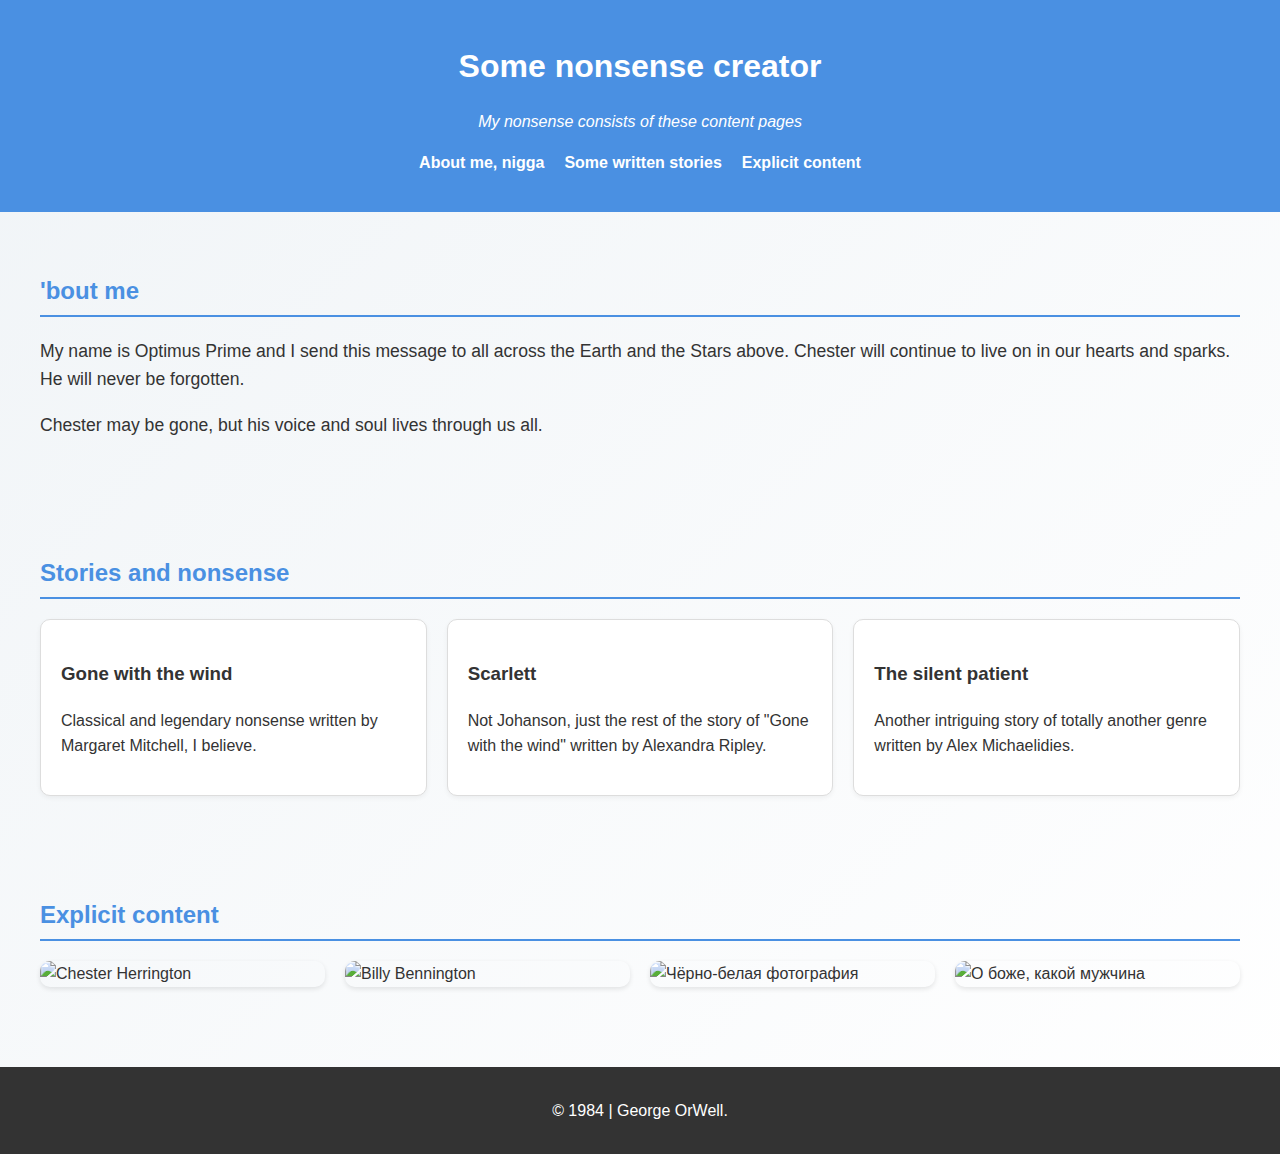
==== index.html @ 2e345812 "Add files via upload" ====
<!DOCTYPE html>
<html lang="ru">
<head>
  <meta charset="UTF-8">
  <meta name="viewport" content="width=device-width, initial-scale=1.0">
  <title>Main nonsense page</title>
  <link rel="stylesheet" href="styles.css">
</head>
<body>
  <header>
    <h1>Some nonsense creator</h1>
    <nav>
        <p>My nonsense consists of these content pages</p>
      <ul>
        <li><a href="#about">About me, nigga</a></li>
        <li><a href="#stories">Some written stories</a></li>
        <li><a href="#photos">Explicit content</a></li>
      </ul>
    </nav>
  </header>

  <main>
    <section id="about" class="about">
      <h2>'bout me</h2>
      <p>My name is Optimus Prime and I send this message to all across the Earth and the Stars above.  
        Chester will continue to live on in our hearts and sparks. He will never be forgotten.</p>
      <p>Chester may be gone, but his voice and soul lives through us all.</p>    
    </section>

    <section id="stories" class="stories">
      <h2>Stories and nonsense</h2>
      <div class="story-list">
        <article class="story-card">
          <h3>Gone with the wind</h3>
          <p>Classical and legendary nonsense written by Margaret Mitchell, I believe.</p>
        </article>
        <article class="story-card">
          <h3>Scarlett</h3>
          <p>Not Johanson, just the rest of the story of "Gone with the wind" written by Alexandra Ripley.</p>
        </article>
        <article class="story-card">
          <h3>The silent patient</h3>
          <p>Another intriguing story of totally another genre written by Alex Michaelidies.</p>
        </article>
      </div>
    </section>

    <section id="photos" class="photos">
      <h2>Explicit content</h2>
      <div class="photo-gallery">
        <img src="https://i.ytimg.com/vi/kXYiU_JCYtU/maxresdefault.jpg" alt="Chester Herrington" >
        <img src="https://pikuco.ru/upload/test_stable/b49/b492f2992425a10c95dce95bdee00c53.webp" alt="Billy Bennington" >
        <img src="https://pbs.twimg.com/media/D7qNvXGWsAEiSLS.jpg" alt="Чёрно-белая фотография" >
        <img src="https://cdn.britannica.com/58/129958-050-C0EF01A4/Adolf-Hitler-1933.jpg" alt="О боже, какой мужчина" >
      </div>
    </section>
  </main>

  <footer>
    <p>&copy; 1984 | George OrWell.</p>
  </footer>
</body>
</html>
---- styles.css ----
/* Basic settings for the whole page */
body {
    font-family: 'Arial', sans-serif;
    margin: 0;
    padding: 0;
    line-height: 1.6;
    color: #333;
    background: linear-gradient(135deg, #f0f4f7, #ffffff);
  }
  
  /* Header styles */
  header {
    background-color: #4a90e2;
    color: white;
    padding: 20px 0;
    text-align: center;
  }
  
  header h1 {
    margin-bottom: 10px;
  }
  
  nav p {
    margin-bottom: 10px;
    font-style: italic;
  }
  
  /* Navigation menu */
  nav ul {
    list-style: none;
    padding: 0;
    display: flex;
    justify-content: center;
    gap: 20px;
  }
  
  nav a {
    color: white;
    text-decoration: none;
    font-weight: bold;
  }
  
  nav a:hover {
    text-decoration: underline;
  }
  
  /* General section styles */
  main section {
    padding: 40px 20px;
    max-width: 1200px;
    margin: 0 auto;
  }
  
  /* Section headers */
  h2 {
    color: #4a90e2;
    border-bottom: 2px solid #4a90e2;
    padding-bottom: 5px;
    margin-bottom: 20px;
  }
  
  /* "About me" text formatting */
  .about p {
    margin-bottom: 15px;
    font-size: 1.1em;
  }
  
  /* Stories block styling */
  .story-list {
    display: grid;
    grid-template-columns: repeat(auto-fit, minmax(250px, 1fr));
    gap: 20px;
  }
  
  .story-card {
    background-color: #fff;
    border: 1px solid #ddd;
    padding: 20px;
    border-radius: 10px;
    box-shadow: 0 2px 5px rgba(0,0,0,0.05);
    transition: transform 0.3s;
  }
  
  .story-card:hover {
    transform: translateY(-5px);
  }
  
  /* Photo gallery styling */
  .photo-gallery {
    display: grid;
    grid-template-columns: repeat(auto-fit, minmax(250px, 1fr));
    gap: 20px;
  }
  
  .photo-gallery img {
    width: 100%;
    height: auto;
    border-radius: 10px;
    box-shadow: 0 2px 5px rgba(0,0,0,0.1);
    transition: transform 0.3s, box-shadow 0.3s;
  }
  
  .photo-gallery img:hover {
    transform: scale(1.03);
    box-shadow: 0 4px 10px rgba(0,0,0,0.2);
  }
  
  /* Footer styling */
  footer {
    background-color: #333;
    color: #fff;
    text-align: center;
    padding: 15px 0;
    margin-top: 40px;
  }
  
  /* Responsive design — for tablets */
  @media (max-width: 768px) {
    nav ul {
      flex-direction: column;
      gap: 10px;
    }
  
    header {
      padding: 15px 0;
    }
  
    main section {
      padding: 30px 15px;
    }
  }
  
  /* Responsive design — for mobile phones */
  @media (max-width: 480px) {
    header h1 {
      font-size: 1.8em;
    }
  
    nav p {
      font-size: 0.95em;
    }
  
    h2 {
      font-size: 1.4em;
    }
  
    .story-card, .photo-gallery img {
      border-radius: 8px;
    }
  }
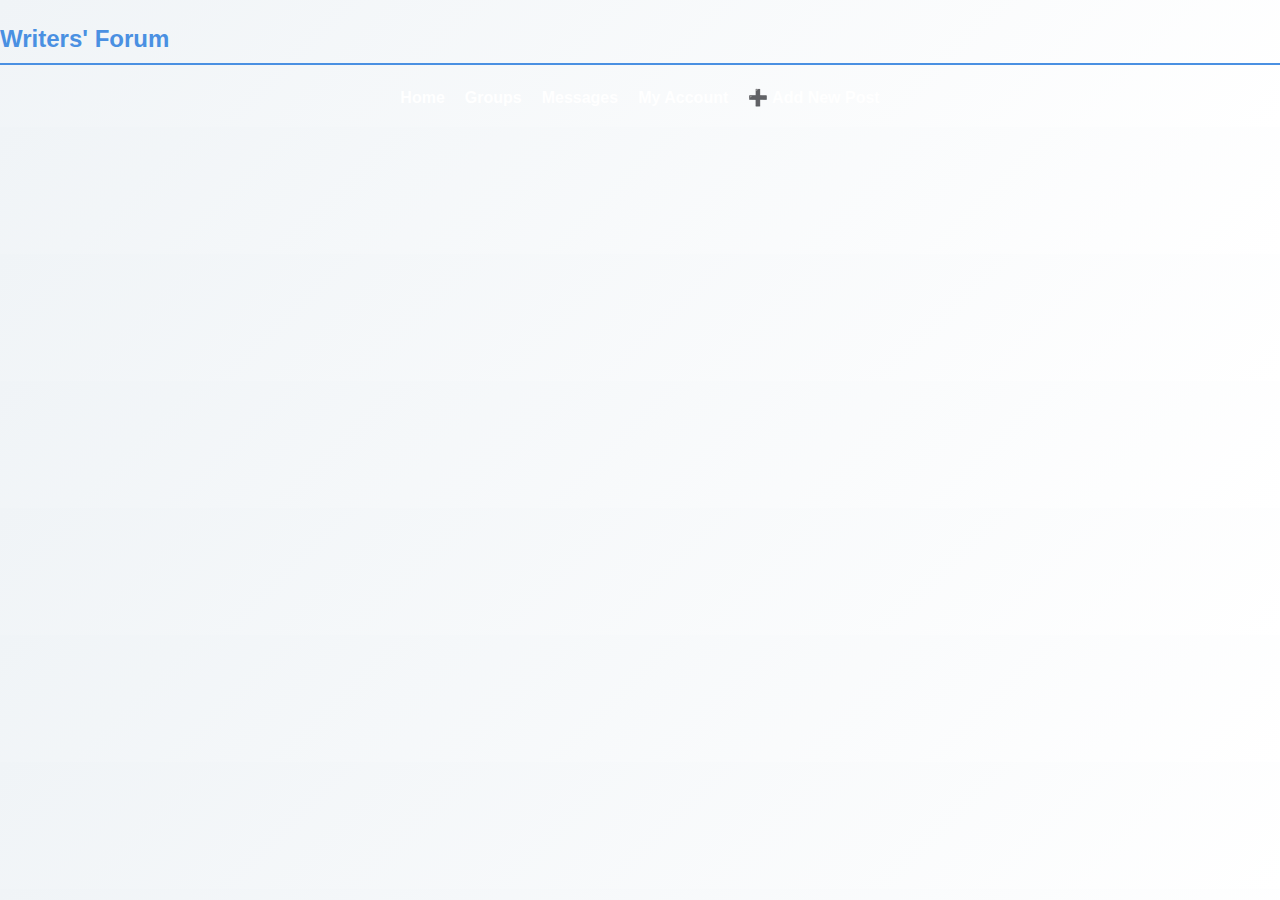
==== commit e1fe0370: "Update index.html" ====
--- a/index.html
+++ b/index.html
@@ -1,63 +1,46 @@
 <!DOCTYPE html>
-<html lang="ru">
+<html lang="en">
 <head>
   <meta charset="UTF-8">
-  <meta name="viewport" content="width=device-width, initial-scale=1.0">
-  <title>Main nonsense page</title>
+  <meta name="viewport" content="width=device-width, initial-scale=1">
+  <title>Writers' Forum</title>
   <link rel="stylesheet" href="styles.css">
 </head>
+
+
 <body>
-  <header>
-    <h1>Some nonsense creator</h1>
-    <nav>
-        <p>My nonsense consists of these content pages</p>
+  <div class="container">
+    <nav class="sidebar">
+      <h2>Writers' Forum</h2>
       <ul>
-        <li><a href="#about">About me, nigga</a></li>
-        <li><a href="#stories">Some written stories</a></li>
-        <li><a href="#photos">Explicit content</a></li>
+        <li><a href="#" id="homeLink">Home</a></li>
+        <li><a href="#" id="groupsLink">Groups</a></li>
+        <li><a href="#" id="messagesLink">Messages</a></li>
+        <li><a href="#" id="accountLink">My Account</a></li>
+        <li><a href="#" id="newPostLink">&#10133; Add New Post</a></li>
       </ul>
     </nav>
-  </header>
 
-  <main>
-    <section id="about" class="about">
-      <h2>'bout me</h2>
-      <p>My name is Optimus Prime and I send this message to all across the Earth and the Stars above.  
-        Chester will continue to live on in our hearts and sparks. He will never be forgotten.</p>
-      <p>Chester may be gone, but his voice and soul lives through us all.</p>    
-    </section>
+    <main class="content" id="mainContent">
+      <!-- Content will be loaded here by JavaScript -->
+    </main>
+  </div>
 
-    <section id="stories" class="stories">
-      <h2>Stories and nonsense</h2>
-      <div class="story-list">
-        <article class="story-card">
-          <h3>Gone with the wind</h3>
-          <p>Classical and legendary nonsense written by Margaret Mitchell, I believe.</p>
-        </article>
-        <article class="story-card">
-          <h3>Scarlett</h3>
-          <p>Not Johanson, just the rest of the story of "Gone with the wind" written by Alexandra Ripley.</p>
-        </article>
-        <article class="story-card">
-          <h3>The silent patient</h3>
-          <p>Another intriguing story of totally another genre written by Alex Michaelidies.</p>
-        </article>
-      </div>
-    </section>
 
-    <section id="photos" class="photos">
-      <h2>Explicit content</h2>
-      <div class="photo-gallery">
-        <img src="https://i.ytimg.com/vi/kXYiU_JCYtU/maxresdefault.jpg" alt="Chester Herrington" >
-        <img src="https://pikuco.ru/upload/test_stable/b49/b492f2992425a10c95dce95bdee00c53.webp" alt="Billy Bennington" >
-        <img src="https://pbs.twimg.com/media/D7qNvXGWsAEiSLS.jpg" alt="Чёрно-белая фотография" >
-        <img src="https://cdn.britannica.com/58/129958-050-C0EF01A4/Adolf-Hitler-1933.jpg" alt="О боже, какой мужчина" >
-      </div>
-    </section>
-  </main>
+  <script src="https://code.jquery.com/jquery-3.6.0.min.js"></script>
+  <script src="script.js"></script>
 
-  <footer>
-    <p>&copy; 1984 | George OrWell.</p>
-  </footer>
+
+  <div id="modal" style="display:none; position:fixed; top:0; left:0; width:100%; height:100%; background:rgba(0,0,0,0.5);">
+    <div style="background:#fff7e6; width:400px; margin:100px auto; padding:20px; border-radius:12px; position:relative;">
+      <h2>Create a New Post</h2>
+      <input type="text" placeholder="Title">
+      <textarea placeholder="Write your story..."></textarea>
+      <button style="background-color: #a9745b; color: white;">Submit</button>
+      <button id="closeModal" style="background-color: #8b5e3c; color: white; position:absolute; top:10px; right:10px;">X</button>
+    </div>
+  </div>
+
+  
 </body>
 </html>
